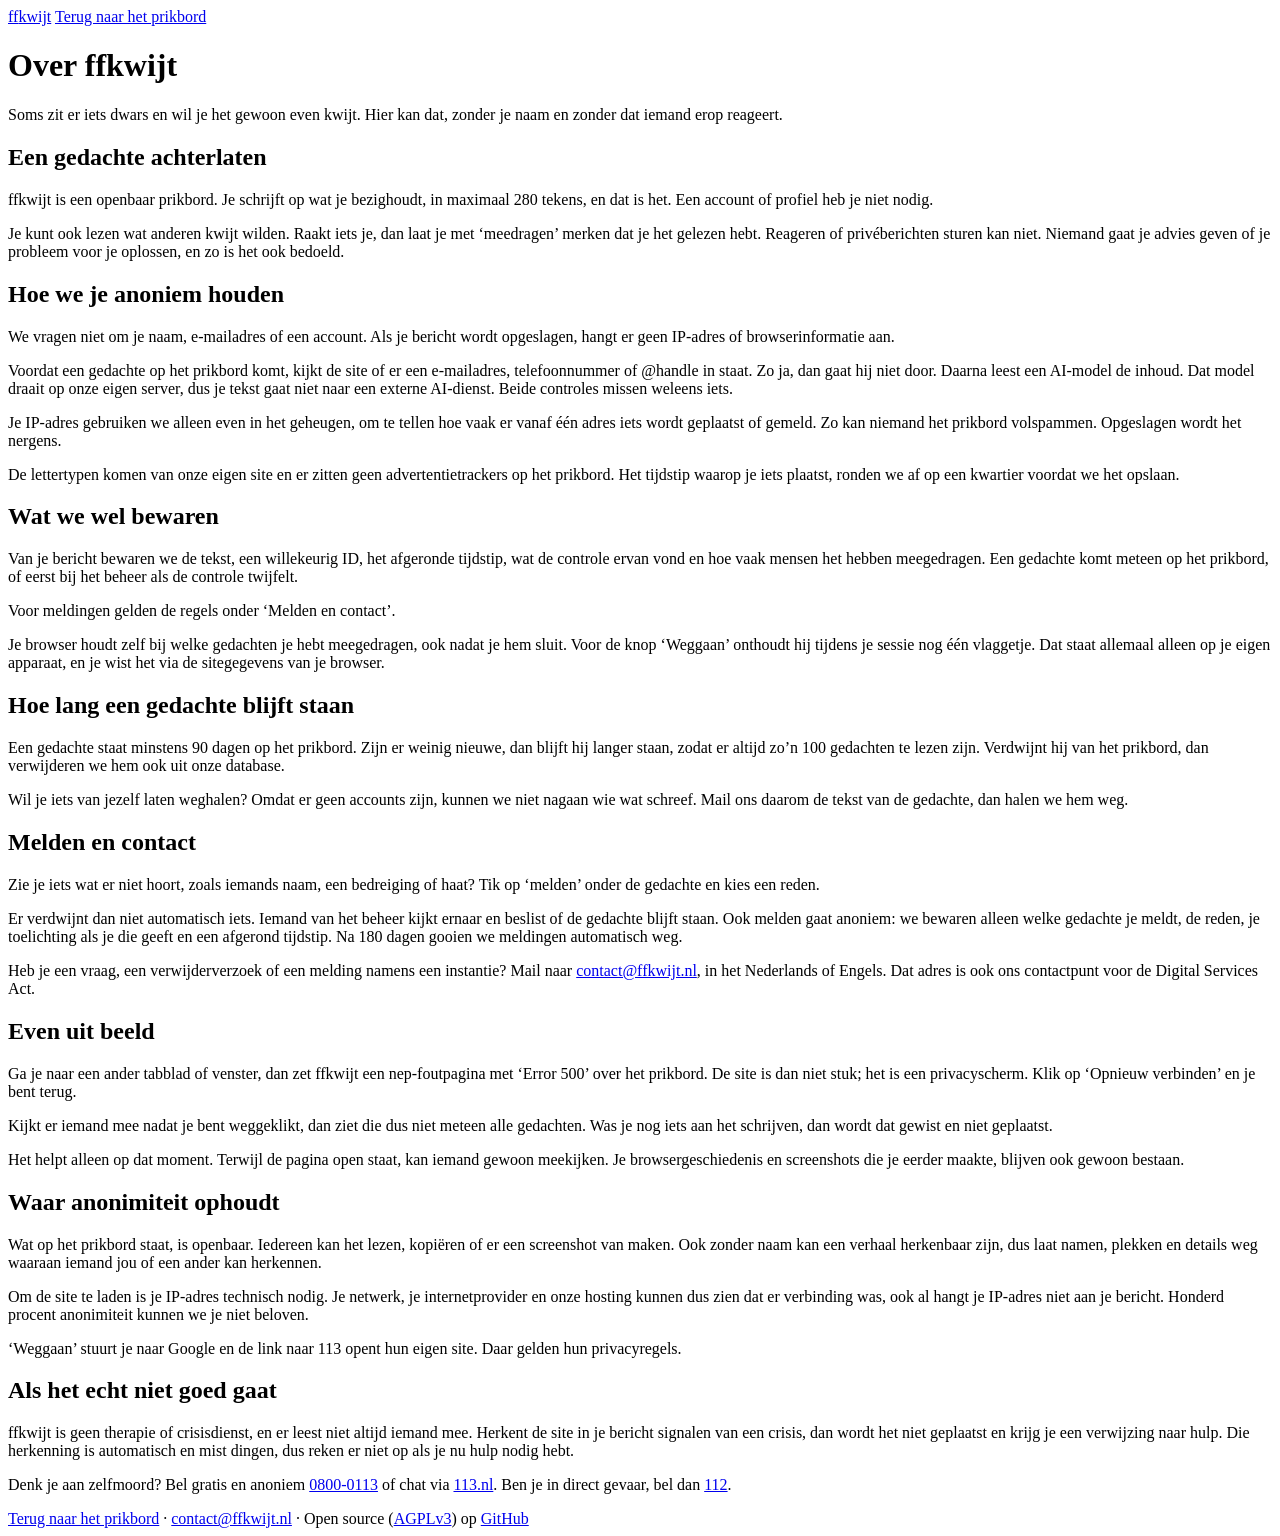
==== public/info.html @ ef62f82f "Achtergrondblaadjes weer vierkant Co-Authored-By: Claude Opus 5.5 <noreply@anthropic.com>" ====
﻿<!DOCTYPE html>
<html lang="nl" class="info-document">

<head>
    <meta charset="UTF-8">
    <meta name="viewport" content="width=device-width, initial-scale=1.0, viewport-fit=cover">
    
    <title>Over ffkwijt en je privacy</title>
    <meta name="description" content="Wat ffkwijt is, hoe we anoniem plaatsen mogelijk maken en wat je moet weten over je privacy.">
    <link rel="canonical" href="https://ffkwijt.nl/info">

    <!-- Open Graph / Social sharing -->
    <meta property="og:type" content="article">
    <meta property="og:url" content="https://ffkwijt.nl/info">
    <meta property="og:title" content="Over ffkwijt en je privacy">
    <meta property="og:description" content="Wat ffkwijt is, hoe we anoniem plaatsen mogelijk maken en wat je moet weten over je privacy.">
    <meta property="og:locale" content="nl_NL">

    <!-- Preload fonts (voorkomt layout shifts) -->
    <link rel="preload" href="/fonts/inter-400.ttf" as="font" type="font/ttf" crossorigin>
    <link rel="preload" href="/fonts/newsreader-400.ttf" as="font" type="font/ttf" crossorigin>

    <!-- Preload core styles -->
    <link rel="preload" href="/style.css?v=ui5" as="style">

    <!-- Stylesheet -->
    <link rel="stylesheet" href="/style.css?v=ui5">
</head>

<body class="info-page">
    <header class="info-header">
        <a class="info-brand" href="/" aria-label="ffkwijt, terug naar het prikbord"><span class="brand-accent">ff</span>kwijt</a>
        <a class="info-back" href="/">Terug naar het prikbord</a>
    </header>

    <main class="info-main">
        <h1>Over <span class="brand-accent">ff</span>kwijt</h1>
        <p class="info-intro">Soms zit er iets dwars en wil je het gewoon even kwijt. Hier kan dat, zonder je naam en zonder dat iemand erop reageert.</p>

        <section aria-labelledby="purpose-title">
            <h2 id="purpose-title">Een gedachte achterlaten</h2>
            <p>ffkwijt is een openbaar prikbord. Je schrijft op wat je bezighoudt, in maximaal 280 tekens, en dat is het. Een account of profiel heb je niet nodig.</p>
            <p>Je kunt ook lezen wat anderen kwijt wilden. Raakt iets je, dan laat je met &lsquo;meedragen&rsquo; merken dat je het gelezen hebt. Reageren of priv&eacute;berichten sturen kan niet. Niemand gaat je advies geven of je probleem voor je oplossen, en zo is het ook bedoeld.</p>
        </section>

        <section aria-labelledby="privacy-title">
            <h2 id="privacy-title">Hoe we je anoniem houden</h2>
            <p>We vragen niet om je naam, e-mailadres of een account. Als je bericht wordt opgeslagen, hangt er geen IP-adres of browserinformatie aan.</p>
            <p>Voordat een gedachte op het prikbord komt, kijkt de site of er een e-mailadres, telefoonnummer of @handle in staat. Zo ja, dan gaat hij niet door. Daarna leest een AI-model de inhoud. Dat model draait op onze eigen server, dus je tekst gaat niet naar een externe AI-dienst. Beide controles missen weleens iets.</p>
            <p>Je IP-adres gebruiken we alleen even in het geheugen, om te tellen hoe vaak er vanaf &eacute;&eacute;n adres iets wordt geplaatst of gemeld. Zo kan niemand het prikbord volspammen. Opgeslagen wordt het nergens.</p>
            <p>De lettertypen komen van onze eigen site en er zitten geen advertentietrackers op het prikbord. Het tijdstip waarop je iets plaatst, ronden we af op een kwartier voordat we het opslaan.</p>
        </section>

        <section aria-labelledby="storage-title">
            <h2 id="storage-title">Wat we wel bewaren</h2>
            <p>Van je bericht bewaren we de tekst, een willekeurig ID, het afgeronde tijdstip, wat de controle ervan vond en hoe vaak mensen het hebben meegedragen. Een gedachte komt meteen op het prikbord, of eerst bij het beheer als de controle twijfelt.</p>
            <p>Voor meldingen gelden de regels onder &lsquo;Melden en contact&rsquo;.</p>
            <p>Je browser houdt zelf bij welke gedachten je hebt meegedragen, ook nadat je hem sluit. Voor de knop &lsquo;Weggaan&rsquo; onthoudt hij tijdens je sessie nog &eacute;&eacute;n vlaggetje. Dat staat allemaal alleen op je eigen apparaat, en je wist het via de sitegegevens van je browser.</p>
        </section>

        <section aria-labelledby="retention-title">
            <h2 id="retention-title">Hoe lang een gedachte blijft staan</h2>
            <p>Een gedachte staat minstens 90 dagen op het prikbord. Zijn er weinig nieuwe, dan blijft hij langer staan, zodat er altijd zo&rsquo;n 100 gedachten te lezen zijn. Verdwijnt hij van het prikbord, dan verwijderen we hem ook uit onze database.</p>
            <p>Wil je iets van jezelf laten weghalen? Omdat er geen accounts zijn, kunnen we niet nagaan wie wat schreef. Mail ons daarom de tekst van de gedachte, dan halen we hem weg.</p>
        </section>

        <section aria-labelledby="report-title">
            <h2 id="report-title">Melden en contact</h2>
            <p>Zie je iets wat er niet hoort, zoals iemands naam, een bedreiging of haat? Tik op &lsquo;melden&rsquo; onder de gedachte en kies een reden.</p>
            <p>Er verdwijnt dan niet automatisch iets. Iemand van het beheer kijkt ernaar en beslist of de gedachte blijft staan. Ook melden gaat anoniem: we bewaren alleen welke gedachte je meldt, de reden, je toelichting als je die geeft en een afgerond tijdstip. Na 180 dagen gooien we meldingen automatisch weg.</p>
            <p>Heb je een vraag, een verwijderverzoek of een melding namens een instantie? Mail naar <a href="mailto:contact@ffkwijt.nl">contact@ffkwijt.nl</a>, in het Nederlands of Engels. Dat adres is ook ons contactpunt voor de Digital Services Act.</p>
        </section>

        <section aria-labelledby="out-of-view-title">
            <h2 id="out-of-view-title">Even uit beeld</h2>
            <p>Ga je naar een ander tabblad of venster, dan zet ffkwijt een nep-foutpagina met &lsquo;Error 500&rsquo; over het prikbord. De site is dan niet stuk; het is een privacyscherm. Klik op &lsquo;Opnieuw verbinden&rsquo; en je bent terug.</p>
            <p>Kijkt er iemand mee nadat je bent weggeklikt, dan ziet die dus niet meteen alle gedachten. Was je nog iets aan het schrijven, dan wordt dat gewist en niet geplaatst.</p>
            <p>Het helpt alleen op dat moment. Terwijl de pagina open staat, kan iemand gewoon meekijken. Je browsergeschiedenis en screenshots die je eerder maakte, blijven ook gewoon bestaan.</p>
        </section>

        <section aria-labelledby="limits-title">
            <h2 id="limits-title">Waar anonimiteit ophoudt</h2>
            <p>Wat op het prikbord staat, is openbaar. Iedereen kan het lezen, kopi&euml;ren of er een screenshot van maken. Ook zonder naam kan een verhaal herkenbaar zijn, dus laat namen, plekken en details weg waaraan iemand jou of een ander kan herkennen.</p>
            <p>Om de site te laden is je IP-adres technisch nodig. Je netwerk, je internetprovider en onze hosting kunnen dus zien dat er verbinding was, ook al hangt je IP-adres niet aan je bericht. Honderd procent anonimiteit kunnen we je niet beloven.</p>
            <p>&lsquo;Weggaan&rsquo; stuurt je naar Google en de link naar 113 opent hun eigen site. Daar gelden hun privacyregels.</p>
        </section>

        <section aria-labelledby="safety-title">
            <h2 id="safety-title">Als het echt niet goed gaat</h2>
            <p>ffkwijt is geen therapie of crisisdienst, en er leest niet altijd iemand mee. Herkent de site in je bericht signalen van een crisis, dan wordt het niet geplaatst en krijg je een verwijzing naar hulp. Die herkenning is automatisch en mist dingen, dus reken er niet op als je nu hulp nodig hebt.</p>
            <p>Denk je aan zelfmoord? Bel gratis en anoniem <a href="tel:08000113">0800-0113</a> of chat via <a href="https://www.113.nl" target="_blank" rel="noopener noreferrer">113.nl</a>. Ben je in direct gevaar, bel dan <a href="tel:112">112</a>.</p>
        </section>
    </main>

    <footer class="info-footer">
        <a href="/">Terug naar het prikbord</a>
        <span class="info-footer-divider">·</span>
        <a href="mailto:contact@ffkwijt.nl">contact@ffkwijt.nl</a>
        <span class="info-footer-divider">·</span>
        <span class="info-footer-meta">
            Open source (<a href="https://www.gnu.org/licenses/agpl-3.0.html" target="_blank" rel="noopener noreferrer">AGPLv3</a>) op 
            <a href="https://github.com/promotheux/ffkwijt" target="_blank" rel="noopener noreferrer">GitHub</a>
        </span>
    </footer>
</body>

</html>
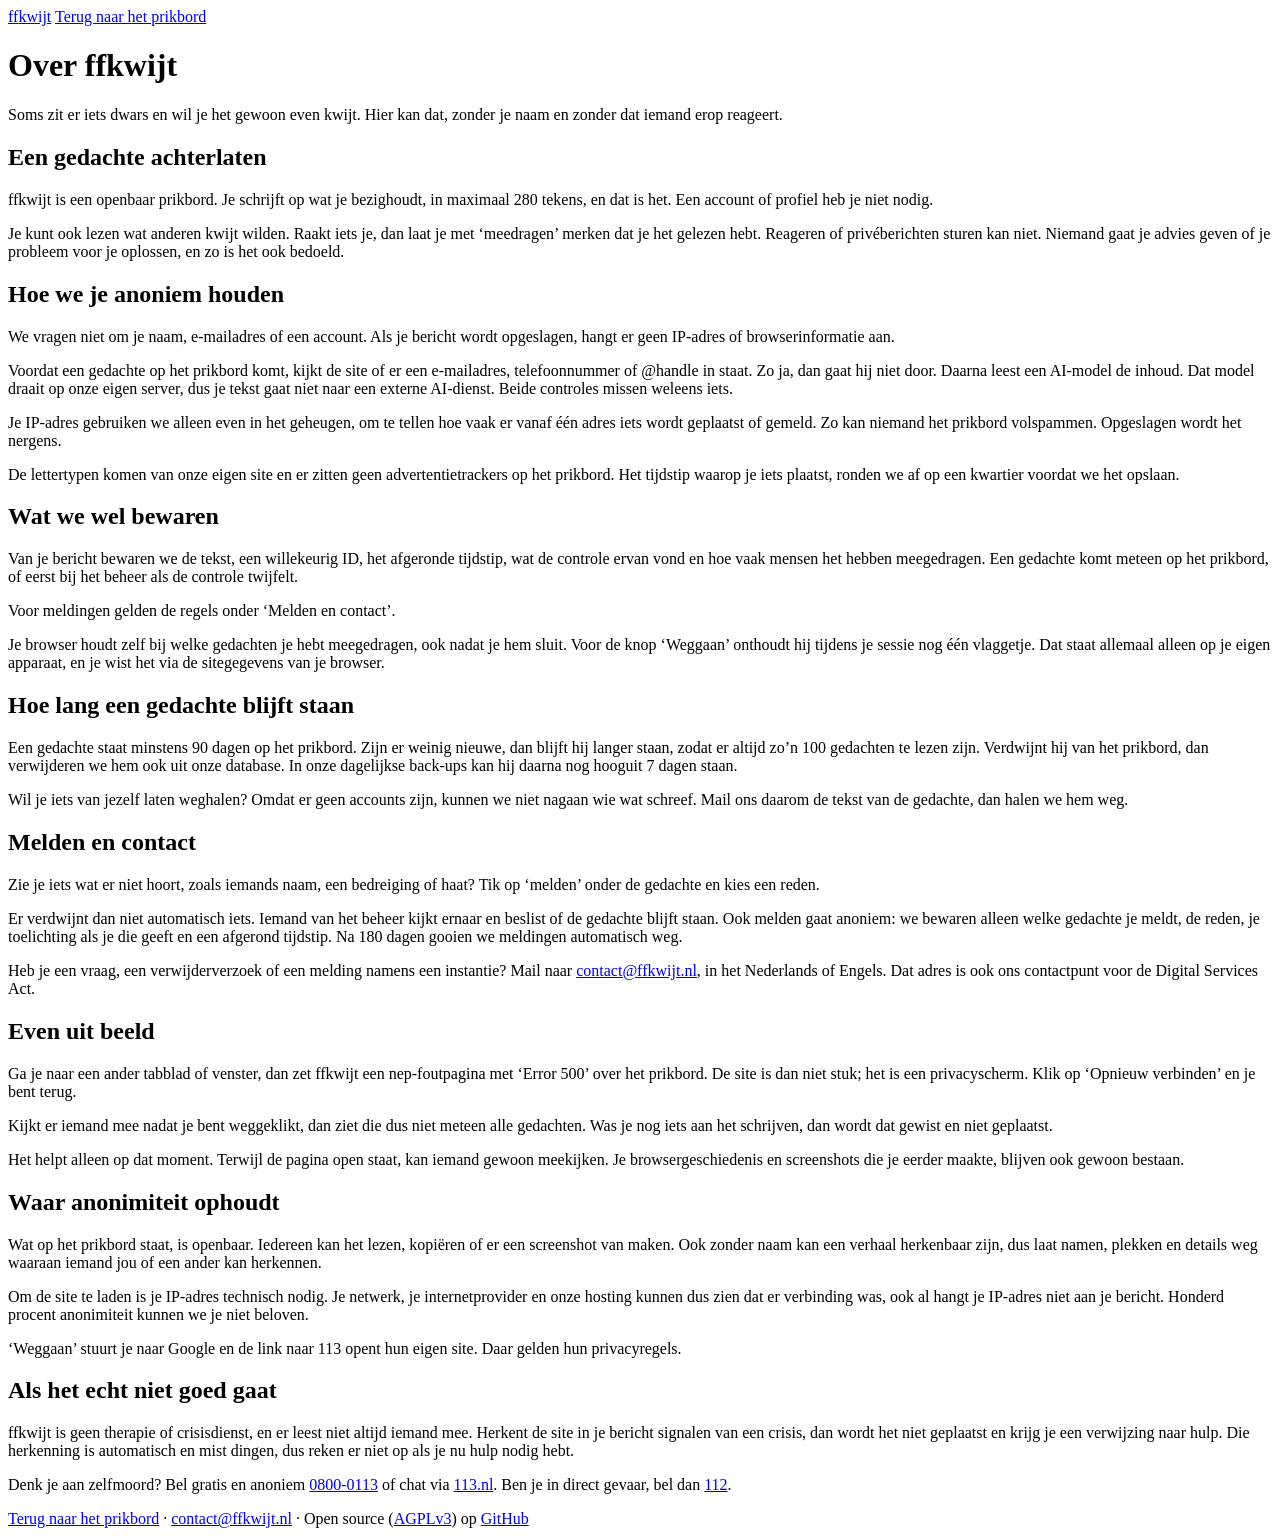
==== commit 2fb0b262: "Infopagina: verwijderde gedachten staan nog hooguit 7 dagen in back-ups Co-Authored-By: Claude Opus " ====
--- a/public/info.html
+++ b/public/info.html
@@ -21,10 +21,10 @@
     <link rel="preload" href="/fonts/newsreader-400.ttf" as="font" type="font/ttf" crossorigin>
 
     <!-- Preload core styles -->
-    <link rel="preload" href="/style.css?v=ui5" as="style">
+    <link rel="preload" href="/style.css?v=ui8" as="style">
 
     <!-- Stylesheet -->
-    <link rel="stylesheet" href="/style.css?v=ui5">
+    <link rel="stylesheet" href="/style.css?v=ui8">
 </head>
 
 <body class="info-page">
@@ -60,7 +60,7 @@
 
         <section aria-labelledby="retention-title">
             <h2 id="retention-title">Hoe lang een gedachte blijft staan</h2>
-            <p>Een gedachte staat minstens 90 dagen op het prikbord. Zijn er weinig nieuwe, dan blijft hij langer staan, zodat er altijd zo&rsquo;n 100 gedachten te lezen zijn. Verdwijnt hij van het prikbord, dan verwijderen we hem ook uit onze database.</p>
+            <p>Een gedachte staat minstens 90 dagen op het prikbord. Zijn er weinig nieuwe, dan blijft hij langer staan, zodat er altijd zo&rsquo;n 100 gedachten te lezen zijn. Verdwijnt hij van het prikbord, dan verwijderen we hem ook uit onze database. In onze dagelijkse back-ups kan hij daarna nog hooguit 7 dagen staan.</p>
             <p>Wil je iets van jezelf laten weghalen? Omdat er geen accounts zijn, kunnen we niet nagaan wie wat schreef. Mail ons daarom de tekst van de gedachte, dan halen we hem weg.</p>
         </section>
 
